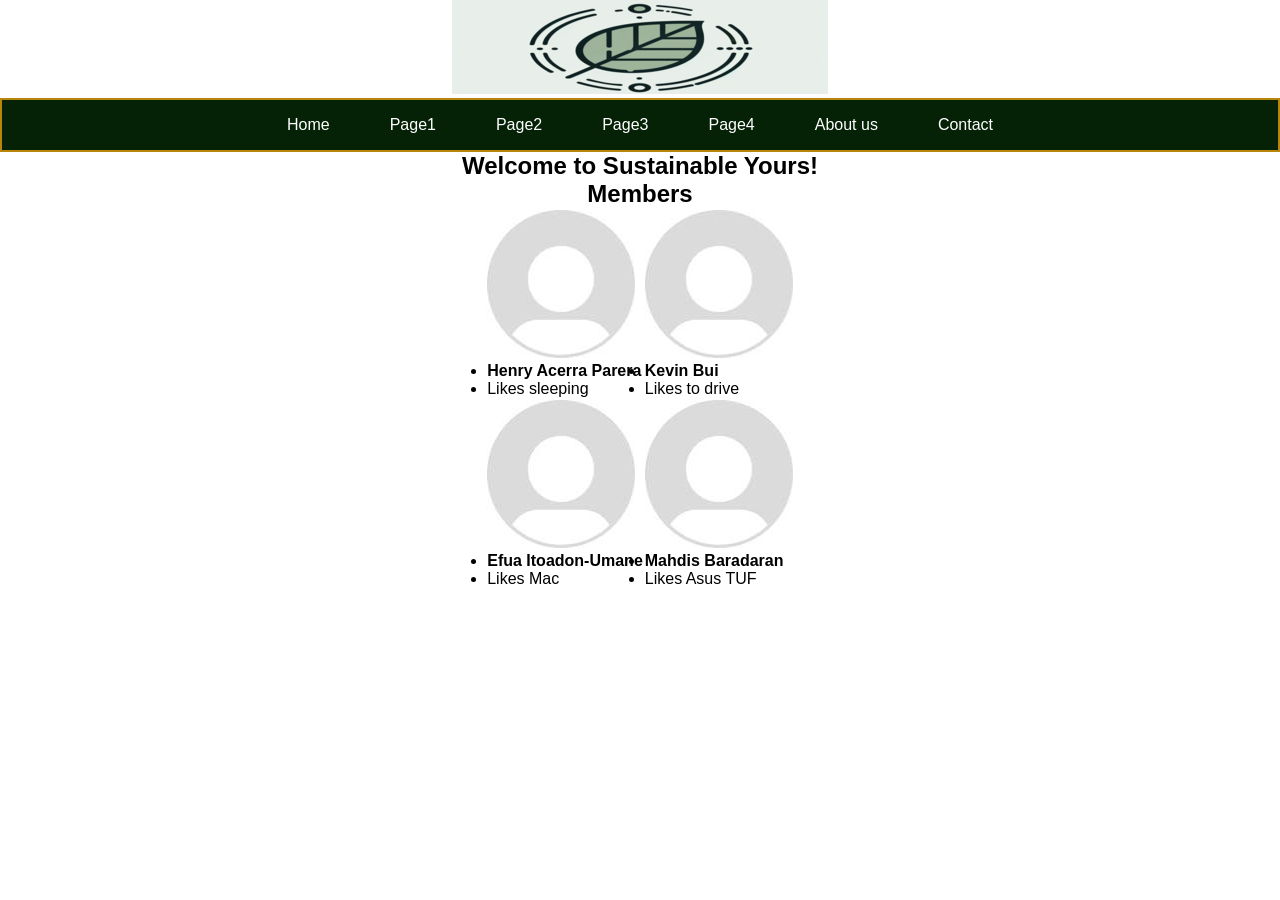
==== ABOUTUS.html @ ec4b78d8 "Update ABOUTUS.html check comment from index" ====
<!DOCTYPE html>
<html lang="en">
  <head>
    <meta charset="UTF-8" />
    <meta name="viewport" content="width=device-width, initial-scale=1.0" />
    <title>Home - Eco friendly</title>
    <link rel="stylesheet" href="styles.css">
  </head>
  <body>
    <center>
    <header> 
          <div class="off-screen-menu">
            <img src="leaf.png" alt="leafs" id="logoimg">
            <nav>
              <ul class="sidebar">
                <li onclick=hideSidebar()><a href="#"><p id="X">X</p></a></li>
                <li><a href="index.html">Home</a></li>
                <li><a href="pagesection1.html">Page1</a></li>
                <li><a href="pagesection2.html">Page2</a></li>
                <li><a href="pagesection3.html">Page3</a></li>
                <li><a href="pagesection4.html">Page4</a></li>
                <li><a href="ABOUTUS.html">About us</a></li>
                <li><a href="CONATCT.html">Contact</a></li>
              </ul>
              <ul>
                <li class="hideOnMobile"><a href="index.html" class="align">Home</a></li>
                <li class="hideOnMobile"><a href="pagesection1.html" class="align">Page1</a></li>
                <li class="hideOnMobile"><a href="pagesection2.html" class="align">Page2</a></li>
                <li class="hideOnMobile"><a href="pagesection3.html" class="align">Page3</a></li>
                <li class="hideOnMobile"><a href="pagesection4.html" class="align">Page4</a></li>
                <li class="hideOnMobile"><a href="ABOUTUS.html" class="align">About us</a></li>
                <li class="hideOnMobile"><a href="CONTACT.html" class="align">Contact</a></li>
                <li class="menu-button" onclick=showSidebar() ><a href="#" class="toggle"><div class="hamburger"><span></span><span></span><span></span></div></a></li>
              </ul>
            </nav>
          </div>
      </header> 
   <script src="hamburg.js"></script>

    <main> 
    <section>
      <h2>Welcome to Sustainable Yours!</h2>
    </section>
    <section id="members">
        <h2>Members</h2>
        <table>
        <tr>
          <td>
        <img src="download.jpg" alt="Coder">                          
        <ul>
           <li><strong>Henry Acerra Parera</strong></li>
           <li>Likes sleeping</li>
          </td> 
        <td>
        </ul>
        <img src="download.jpg" alt="Coder">
        <ul>
           <li><strong>Kevin Bui</strong></li>
           <li>Likes to drive</li>
           </td>
          </tr>
        <tr>
          <td>
        </ul>
        <img src="download.jpg" alt="Coder">                                
        <ul>
           <li><strong>Efua Itoadon-Umane</strong></li>
           <li>Likes Mac</li>
           </td>
           <td>
        </ul>
        <img src="download.jpg" alt="Coder">                          
        <ul>
           <li><strong>Mahdis Baradaran</strong></li>
           <li>Likes Asus TUF</li>
        </ul>
        </td>
      </tr>
       </table>
     </section>
     </main>

    <footer>
      
    </footer>
    </center>
  </body>
</html>
---- styles.css ----
*{
  margin: 0;
  padding: 0;
}
body{
  min-height: 100vh;
  background: url('laptop.jpg');
  background-size: cover;
  background-repeat: no-repeat;
  background-position: center;
  font-family: 'Segoe UI', Tahoma, Geneva, Verdana, sans-serif;
}


nav{
  margin:auto;
  border-style: solid;
  border-width: 2px;
  border-color: darkgoldenrod;
  background-color: rgb(5, 34, 7);
}

nav ul{
  width: 100%;
  list-style: none;
  display: flex;
  justify-content: center;
  align-items: center;
}
nav li{
  height: 50px;
}
nav a{
  
  height: 100%;
  padding: 0 30px;
  text-decoration: none;
  display: flex;
  align-items: center;
  color: rgb(255, 255, 255);
}

nav a:hover{
  background-color: #f0f0f0;
}

.hamburger {
  justify-content: center;
  width: 40px;
  height: 30px;
  display: flex;
  flex-direction: column;
  justify-content: space-between;
}

.hamburger span {
  
  display: block;
  width: 100%;
  height: 5px;
  background-color: pink;
}


#X{color: pink;}

.sidebar{
  color: green;
  position: fixed;
  top: 0; 
  right: 0;
  height: 100vh;
  width: 250px;
  background-color: rgba(255, 255, 255, 0.15);
  backdrop-filter: blur(12px);
  box-shadow: -10px 0 10px rgba(0, 0, 0, 0.1);
  list-style: none;
  display: none;
  flex-direction: column;
  align-items: flex-start;
  justify-content: flex-start;
}

.sidebar li{
  width: 100%;
}
.sidebar a{
  width: 100%;
}
.menu-button{
  display: none;
}



@media(max-width: 800px){
  .hideOnMobile{
    display: none;
  }
  .menu-button{
    
    display: block;
  }
}
@media(max-width: 400px){
  .sidebar{
    width: 100%;
  }
}
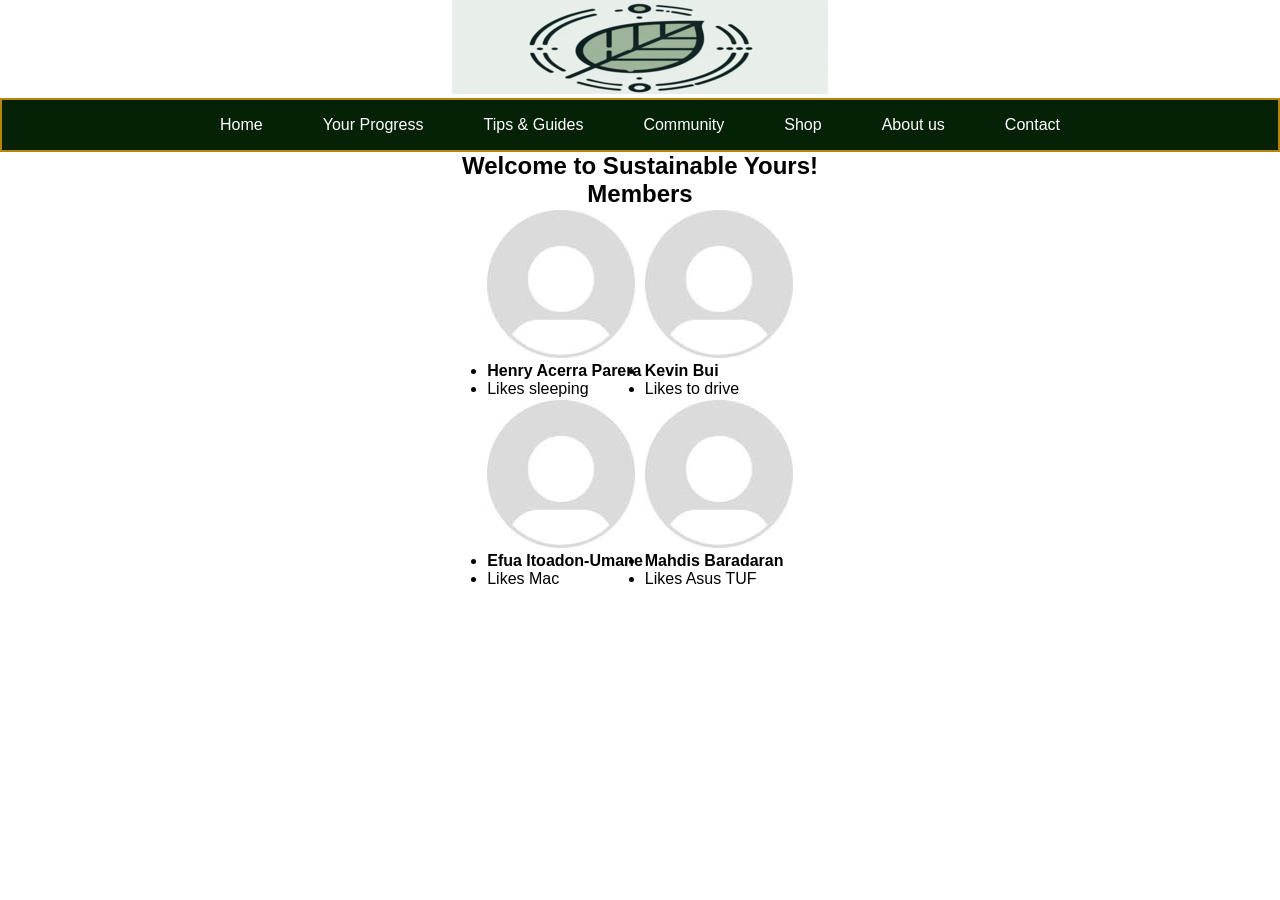
==== commit 5e52d704: "Update ABOUTUS.html Added back all of Efua's work that I accidently updated over" ====
--- a/ABOUTUS.html
+++ b/ABOUTUS.html
@@ -15,19 +15,19 @@
               <ul class="sidebar">
                 <li onclick=hideSidebar()><a href="#"><p id="X">X</p></a></li>
                 <li><a href="index.html">Home</a></li>
-                <li><a href="pagesection1.html">Page1</a></li>
-                <li><a href="pagesection2.html">Page2</a></li>
-                <li><a href="pagesection3.html">Page3</a></li>
-                <li><a href="pagesection4.html">Page4</a></li>
+                <li><a href="pagesection1.html">Your Progress</a></li>
+                <li><a href="pagesection2.html">Tips & Guides</a></li>
+                <li><a href="pagesection3.html">Community</a></li>
+                <li><a href="pagesection4.html">Shop</a></li>
                 <li><a href="ABOUTUS.html">About us</a></li>
                 <li><a href="CONATCT.html">Contact</a></li>
               </ul>
               <ul>
                 <li class="hideOnMobile"><a href="index.html" class="align">Home</a></li>
-                <li class="hideOnMobile"><a href="pagesection1.html" class="align">Page1</a></li>
-                <li class="hideOnMobile"><a href="pagesection2.html" class="align">Page2</a></li>
-                <li class="hideOnMobile"><a href="pagesection3.html" class="align">Page3</a></li>
-                <li class="hideOnMobile"><a href="pagesection4.html" class="align">Page4</a></li>
+                <li class="hideOnMobile"><a href="pagesection1.html" class="align">Your Progress</a></li>
+                <li class="hideOnMobile"><a href="pagesection2.html" class="align">Tips & Guides</a></li>
+                <li class="hideOnMobile"><a href="pagesection3.html" class="align">Community</a></li>
+                <li class="hideOnMobile"><a href="pagesection4.html" class="align">Shop</a></li>
                 <li class="hideOnMobile"><a href="ABOUTUS.html" class="align">About us</a></li>
                 <li class="hideOnMobile"><a href="CONTACT.html" class="align">Contact</a></li>
                 <li class="menu-button" onclick=showSidebar() ><a href="#" class="toggle"><div class="hamburger"><span></span><span></span><span></span></div></a></li>
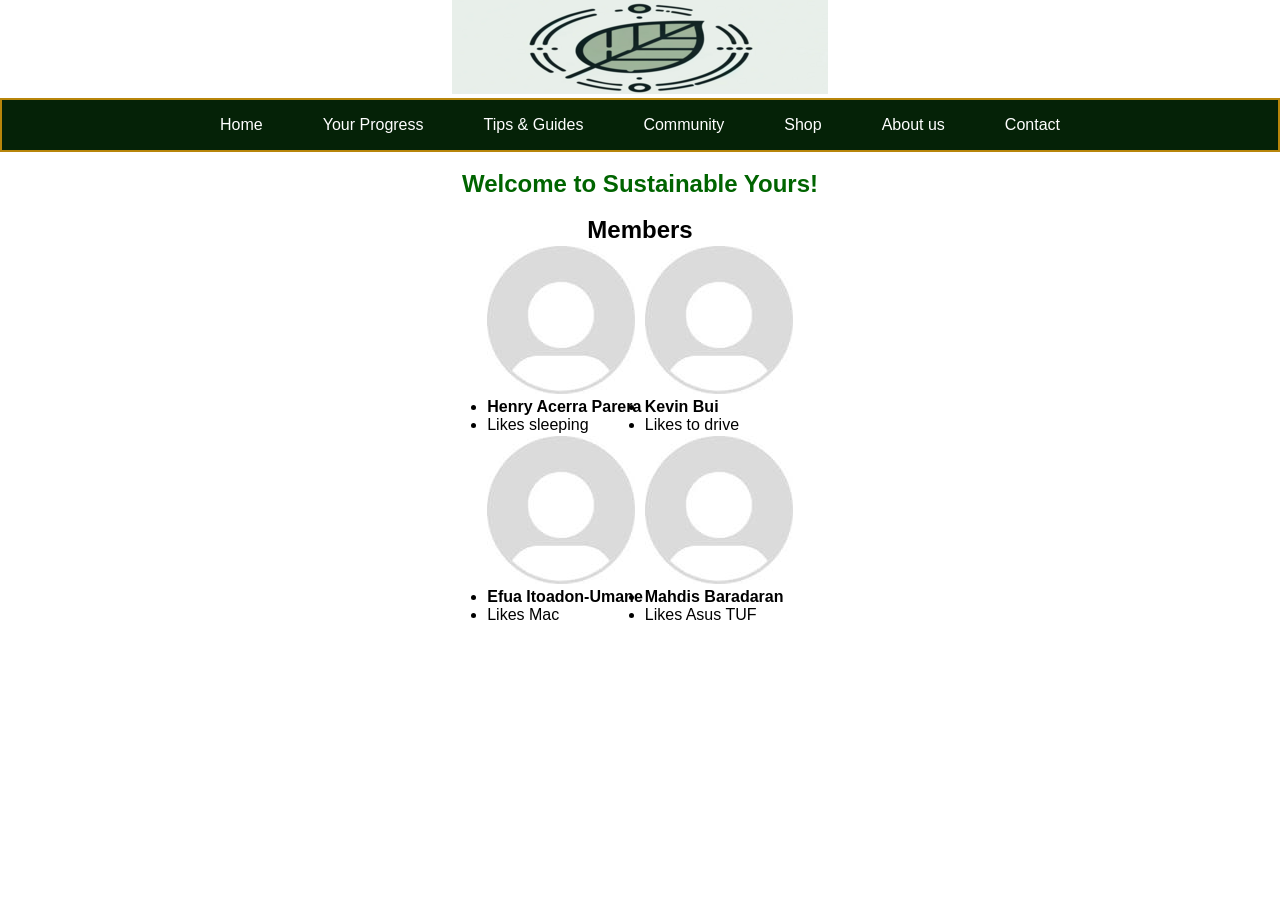
==== commit f7b48b11: "Update ABOUTUS.html" ====
--- a/ABOUTUS.html
+++ b/ABOUTUS.html
@@ -39,7 +39,9 @@
 
     <main> 
     <section>
-      <h2>Welcome to Sustainable Yours!</h2>
+      <br>
+      <h2 style="color:darkgreen;">Welcome to Sustainable Yours!</h2>
+      <br>
     </section>
     <section id="members">
         <h2>Members</h2>
@@ -80,9 +82,9 @@
      </section>
      </main>
 
-    <footer>
-      
-    </footer>
+    <footer style="color: white;">
+        <p>Thank you for learning about us</p>
+      </footer>
     </center>
   </body>
 </html>
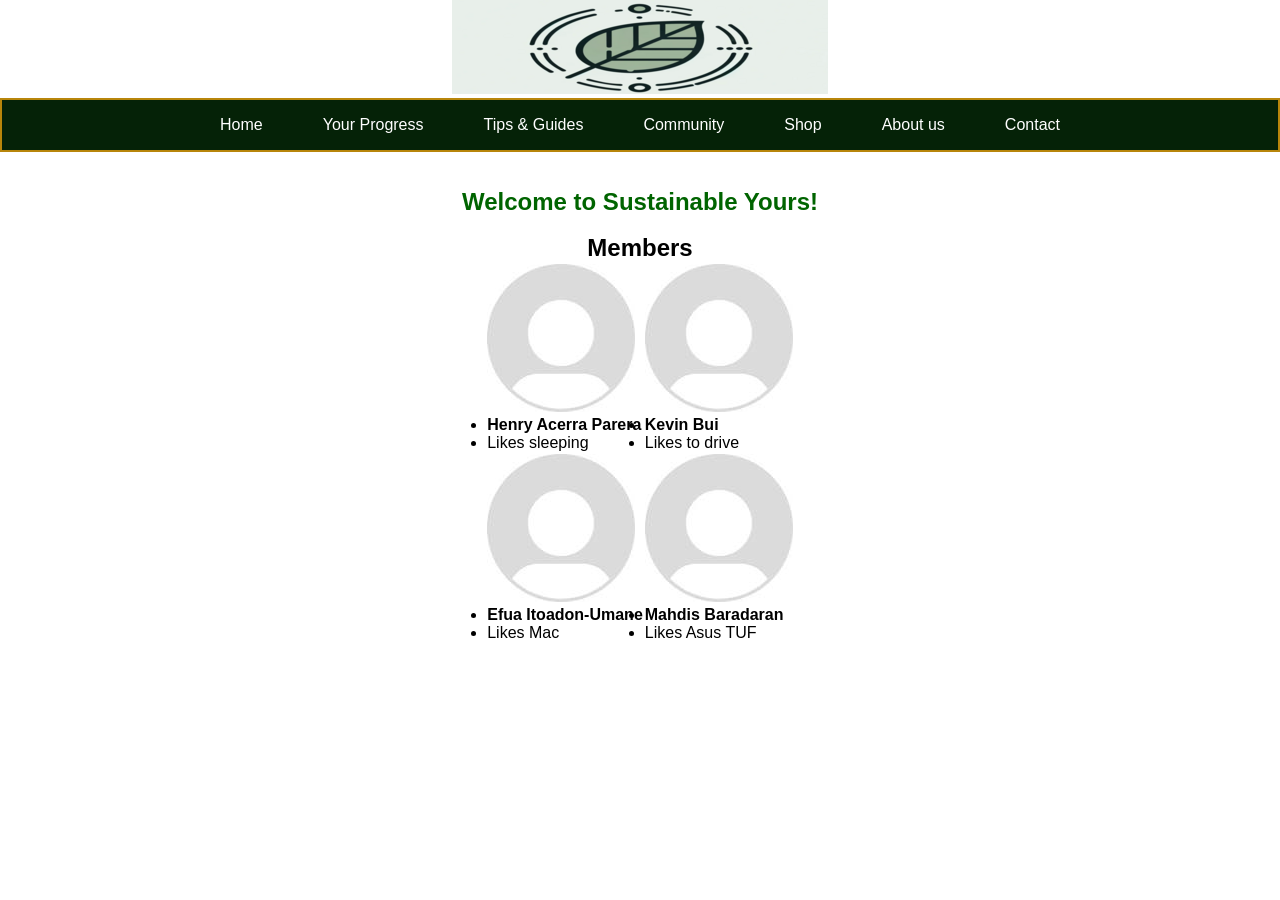
==== commit 0f614a3a: "Update ABOUTUS.html" ====
--- a/ABOUTUS.html
+++ b/ABOUTUS.html
@@ -39,7 +39,7 @@
 
     <main> 
     <section>
-      <br>
+      <br><br>
       <h2 style="color:darkgreen;">Welcome to Sustainable Yours!</h2>
       <br>
     </section>
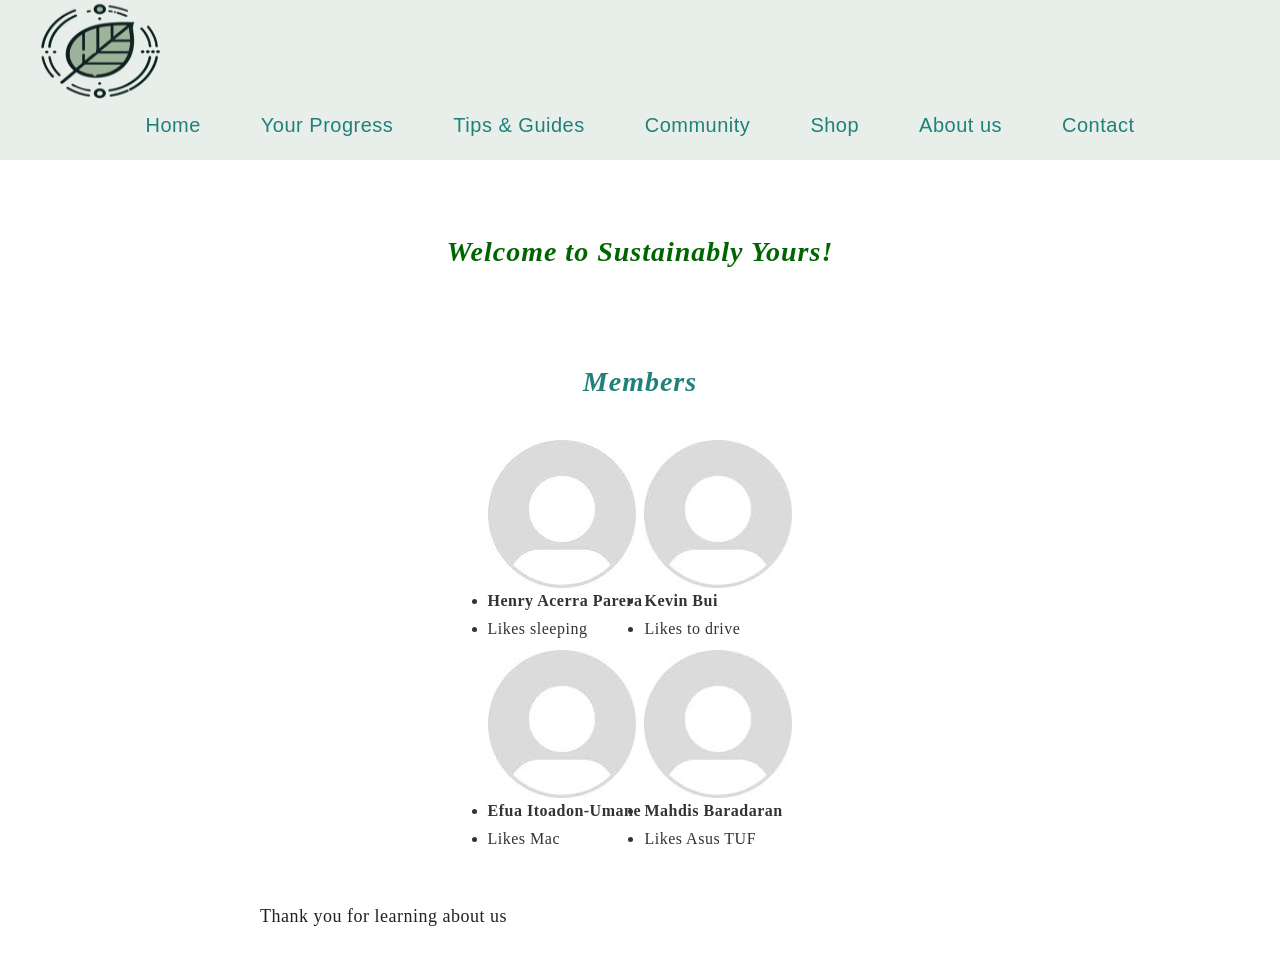
==== commit c95f3b84: "Update ABOUTUS.html" ====
--- a/ABOUTUS.html
+++ b/ABOUTUS.html
@@ -40,7 +40,7 @@
     <main> 
     <section>
       <br><br>
-      <h2 style="color:darkgreen;">Welcome to Sustainable Yours!</h2>
+      <h2 style="color:darkgreen;">Welcome to Sustainably Yours!</h2>
       <br>
     </section>
     <section id="members">
--- a/styles.css
+++ b/styles.css
@@ -2,22 +2,65 @@
   margin: 0;
   padding: 0;
 }
+
+/* added */
+@import url('https://fonts.googleapis.com/css2?family=Lora:wght@400;600&family=Playfair+Display:wght@400;600&display=swap');
+
+
+
+#logoimg{
+  display: block;
+  width: 200px;
+  height: 100px;
+  margin-left: 0;
+  margin-right: auto; 
+}
+
+header{
+ 
+ align-items: center;
+ background-color: #e8efea;
+}
+
+.titletext {
+  position: absolute;
+  color: rgb(31, 129, 121);
+  left: 350px;
+  top: 50px;
+  min-height: 30px;
+  transform: translate(-50%, -50%);
+  
+  text-align: center;
+  font-family:'Lucida Sans', 'Lucida Sans Regular', 'Lucida Grande', 'Lucida Sans Unicode', Geneva, Verdana, sans-serif;
+  font-size: 24px;
+}
+
+.off-screen-menu li {
+  font-family:'Franklin Gothic Medium', 'Arial Narrow', Arial, sans-serif;
+  font-size: 20px;
+}
+
 body{
   min-height: 100vh;
   background: url('laptop.jpg');
   background-size: cover;
   background-repeat: no-repeat;
   background-position: center;
-  font-family: 'Segoe UI', Tahoma, Geneva, Verdana, sans-serif;
+  font-family: 'Lora', serif;
+  color: #333;
+  letter-spacing: 0.5px;
+}
+
+h1, h2, h3, h4, h5, h6 {
+  font-family: 'Playfair Display',  serif !important;
+  font-weight: 600;
+  letter-spacing: 1px;
 }
 
 
 nav{
-  margin:auto;
-  border-style: solid;
-  border-width: 2px;
-  border-color: darkgoldenrod;
-  background-color: rgb(5, 34, 7);
+  
+  background-color: #e8efea;
 }
 
 nav ul{
@@ -37,7 +80,7 @@
   text-decoration: none;
   display: flex;
   align-items: center;
-  color: rgb(255, 255, 255);
+  color: rgb(31, 129, 121);
 }
 
 nav a:hover{
@@ -107,3 +150,131 @@
     width: 100%;
   }
 }
+
+ol li {
+  margin-bottom: 15px;
+}
+ul li {
+  margin-bottom: 10px;
+}
+
+.centered-text {
+  width: 60%; 
+  margin: 0 auto; 
+  text-align: justify; 
+}
+
+p {
+  max-width: 800px;
+  margin: 20px auto;
+  line-height: 1.8;
+  font-size: 18px;
+  color: #222;
+  text-align: justify;
+}
+
+.call-to-action {
+  background-color: rgba(31, 129, 121, 0.15);
+  padding: 30px;
+  border-left: 8px solid lightgreen;
+  text-align: center;
+  font-size: 20px;
+  margin: 40px auto;
+  width: 90%;
+  max-width: 900px;
+  border-radius: 10px;
+  box-shadow: 2px 2px 10px rgba(0, 0, 0, 0.1);
+}
+
+
+h2 {
+  font-style: italic;
+  text-align: center;
+  font-size: 28px;
+  color: #1F8179;
+  margin: 40px auto;
+}
+
+@media (max-width: 800px) {
+  .hero h3 {
+    font-size: 40px;
+    bottom: 20px;
+    left: 20px;
+  }
+
+  p {
+    font-size: 16px;
+    line-height: 1.6;
+    padding: 0 15px;
+  }
+
+  .call-to-action {
+    font-size: 18px;
+    padding: 20px;
+    border-left: 5px solid lightgreen;
+  }
+}
+
+footer {
+  color: white;
+  text-align: center;
+  padding: 20px;
+  position: relative;
+  bottom: 0;
+  width: 100%;
+}
+
+footer a {
+  color: rgb(31, 129, 121);
+  font-weight: bold;
+  text-decoration: none;
+}
+
+footer a:hover {
+  text-decoration: underline;
+} 
+
+.intro-text {
+  text-align: center;
+  font-size: 20px;
+  font-weight: 400;
+  color: #444;
+  max-width: 800px;
+  margin: 15px auto;
+  line-height: 1.6;
+  font-style: italic; 
+  animation: fadeIn 1s ease-in-out forwards;
+}
+
+.motivation-section {
+  background-color: rgba(31, 129, 121, 0.1);
+  padding: 30px;
+  border-left: 8px solid #1F8179;
+  border-radius: 10px;
+  max-width: 900px;
+  margin: 40px auto;
+  text-align: center;
+  box-shadow: 2px 2px 10px rgba(0, 0, 0, 0.1);
+}
+
+.motivation-section h2 {
+  font-size: 26px;
+  color: #1F8179;
+  margin-bottom: 15px;
+}
+
+.motivation-section ul {
+  list-style: none;
+  padding: 0;
+}
+
+.motivation-section li {
+  font-size: 18px;
+  color: #333;
+  font-style: italic;
+  margin-bottom: 15px;
+  padding: 10px;
+  background: white;
+  border-radius: 8px;
+  box-shadow: 2px 2px 5px rgba(0, 0, 0, 0.1);
+}
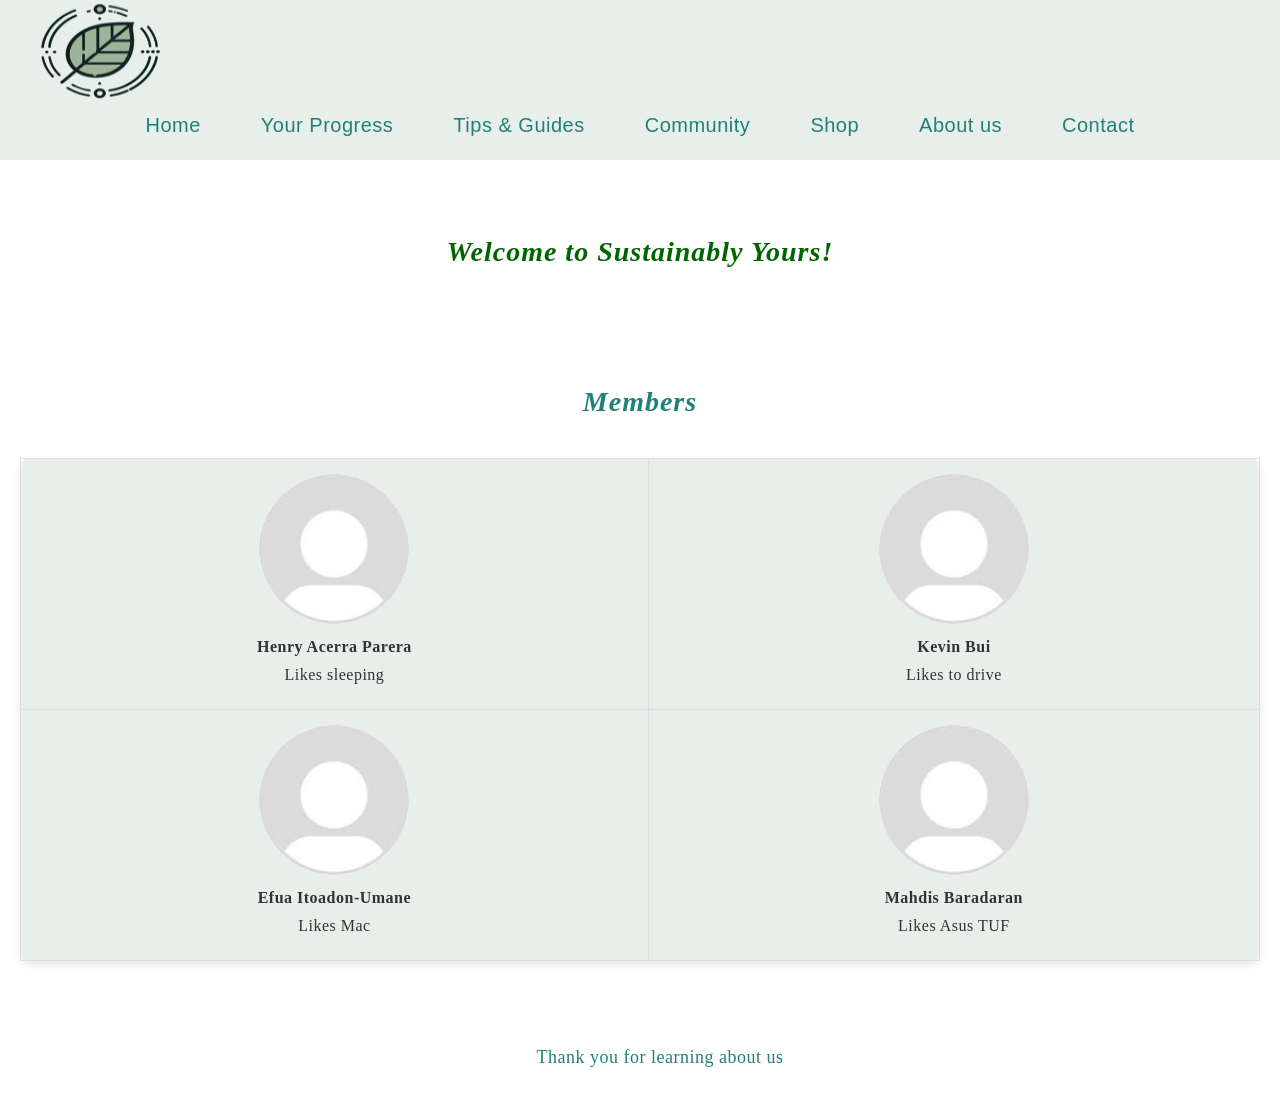
==== commit df3bbdb7: "Update ABOUTUS.html" ====
--- a/ABOUTUS.html
+++ b/ABOUTUS.html
@@ -83,7 +83,7 @@
      </main>
 
     <footer style="color: white;">
-        <p>Thank you for learning about us</p>
+        <p style="text-align: center; color: rgb(31, 129, 121)">Thank you for learning about us</p>
       </footer>
     </center>
   </body>
--- a/styles.css
+++ b/styles.css
@@ -278,3 +278,89 @@
   border-radius: 8px;
   box-shadow: 2px 2px 5px rgba(0, 0, 0, 0.1);
 }
+.contact-form-section {
+  background-color: #e8efea;
+  padding: 40px;
+  margin: 20px auto;
+  border-radius: 10px;
+  max-width: 600px;
+  box-shadow: 0 4px 10px rgba(0, 0, 0, 0.1);
+}
+
+label {
+  display: block;
+  margin-bottom: 10px;
+  font-weight: 600;
+}
+
+input, textarea {
+  width: 100%;
+  padding: 12px;
+  margin-bottom: 20px;
+  border: 2px solid #ddd;
+  border-radius: 5px;
+  font-size: 16px;
+  color: #333;
+}
+
+input[type="submit"] {
+  background-color: darkgreen;
+  color: white;
+  border: none;
+  padding: 14px;
+  font-size: 18px;
+  border-radius: 5px;
+  cursor: pointer;
+}
+
+input[type="submit"]:hover {
+  background-color: #2e8b57;
+}
+
+
+#members {
+  padding: 20px;
+  text-align: center;
+}
+
+#members table {
+  width: 100%;
+  border-collapse: collapse;
+  margin: 20px auto;
+  background-color: #e8efea;
+  border-radius: 10px;
+  box-shadow: 0px 4px 8px rgba(0, 0, 0, 0.1);
+}
+
+#members table, th, td {
+  border: 1px solid #ddd;
+}
+
+#members th, td {
+  padding: 15px;
+  text-align: center;
+}
+
+#members th {
+  background-color: #f0f0f0;
+  font-size: 20px;
+  color: #333;
+}
+
+#members img {
+  width: 150px;
+  height: 150px;
+  object-fit: cover;
+  border-radius: 50%;
+  margin-bottom: 10px;
+}
+
+#members ul {
+  list-style-type: none;
+  padding: 0;
+}
+
+#members ul li {
+  font-size: 16px;
+  color: #333;
+}
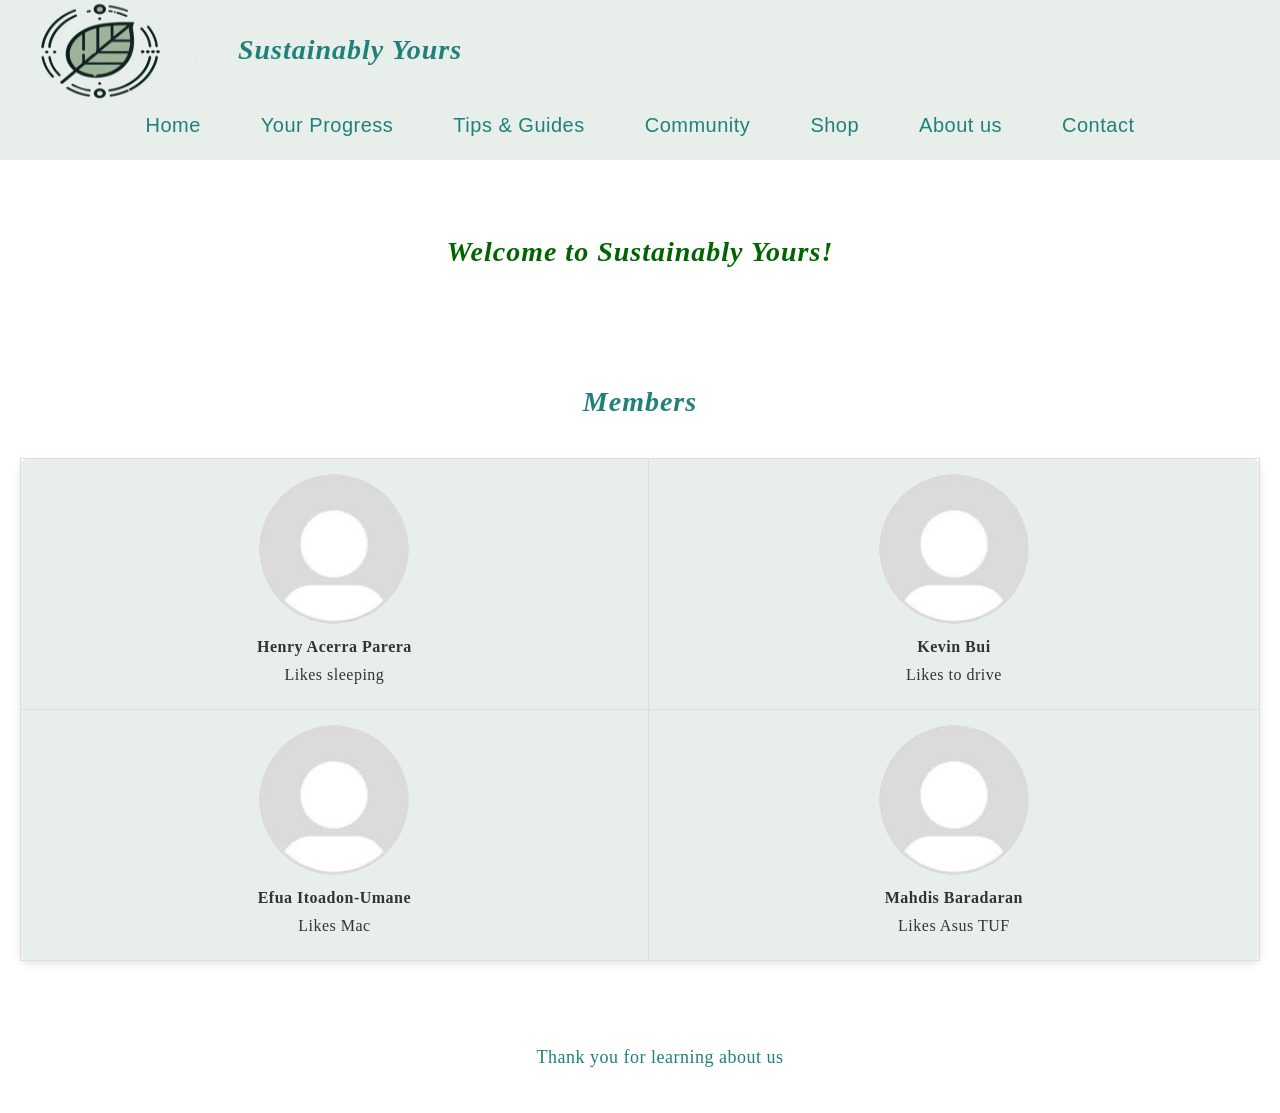
==== commit c3ad0aa9: "Update ABOUTUS.html" ====
--- a/ABOUTUS.html
+++ b/ABOUTUS.html
@@ -39,6 +39,9 @@
 
     <main> 
     <section>
+      <div class="titletext">
+      <h2 >Sustainably Yours</h2>
+      </div>
       <br><br>
       <h2 style="color:darkgreen;">Welcome to Sustainably Yours!</h2>
       <br>
--- a/styles.css
+++ b/styles.css
@@ -360,7 +360,143 @@
   padding: 0;
 }
 
+
+#ecoTrackerForm {
+  background-color: #f0f8ea;
+  padding: 15px;
+  border-radius: 8px;
+  box-shadow: 0 4px 6px rgba(0, 0, 0, 0.1);
+  text-align: center;
+  max-width: 400px;
+  margin: auto;
+}
+
+#ecoTrackerForm label {
+  font-weight: bold;
+  display: block;
+  margin-bottom: 8px;
+}
+
+#ecoAction {
+  width: 80%;
+  padding: 8px;
+  border: 2px solid #4CAF50;
+  border-radius: 5px;
+  outline: none;
+}
+
+#ecoAction:focus {
+  border-color: #2e7d32;
+}
+
+button {
+  background-color: #4CAF50;
+  color: white;
+  border: none;
+  padding: 10px 15px;
+  border-radius: 5px;
+  cursor: pointer;
+  margin-top: 10px;
+}
+
+button:hover {
+  background-color: #388E3C;
+}
+
+
+#ecoActionList {
+  list-style-type: none;
+  padding: 0;
+  margin-top: 20px;
+}
+
+#ecoActionList li {
+  background: #e8f5e9;
+  padding: 10px;
+  margin: 5px 0;
+  border-radius: 5px;
+  display: flex;
+  justify-content: space-between;
+  align-items: center;
+  transition: background 0.3s;
+}
+
+#ecoActionList li:hover {
+  background: #c8e6c9;
+}
+
+#ecoActionList button {
+  background-color: #d32f2f;
+  padding: 5px 10px;
+  border-radius: 5px;
+}
+
+#ecoActionList button:hover {
+  background-color: #b71c1c;
+}
+
+#actionCount {
+  font-size: 20px;
+  font-weight: bold;
+  color: #2e7d32;
+}
+
+#successMessage {
+  background-color: #4CAF50;
+  color: white;
+  padding: 10px;
+  margin-top: 20px;
+  border-radius: 5px;
+  text-align: center;
+  font-size: 16px;
+  animation: fadeInOut 2s ease-out;
+}
+
+@keyframes fadeInOut {
+  0% { opacity: 0; }
+  50% { opacity: 1; }
+  100% { opacity: 0; }
+}
+
+.progress-container {
+  width: 100%;
+  background-color: #ddd;
+  border-radius: 5px;
+  overflow: hidden;
+  margin-top: 10px;
+}
+
+#progressBar {
+  height: 15px;
+  width: 0%;
+  background-color: #6cff3b;
+  transition: width 0.5s ease-in-out;
+}
+
 #members ul li {
   font-size: 16px;
   color: #333;
 }
+
+
+
+
+
+.tip-container {
+  display: inline-block;
+  position: relative;
+  cursor: pointer;
+  font-size: 24px;
+}
+.tip-box {
+  display: none;
+  position: absolute;
+  bottom: 40px;
+  left: 50%;
+  transform: translateX(-50%);
+  background-color: #4CAF50;
+  color: white;
+  padding: 10px;
+  border-radius: 5px;
+  white-space: nowrap;
+}
